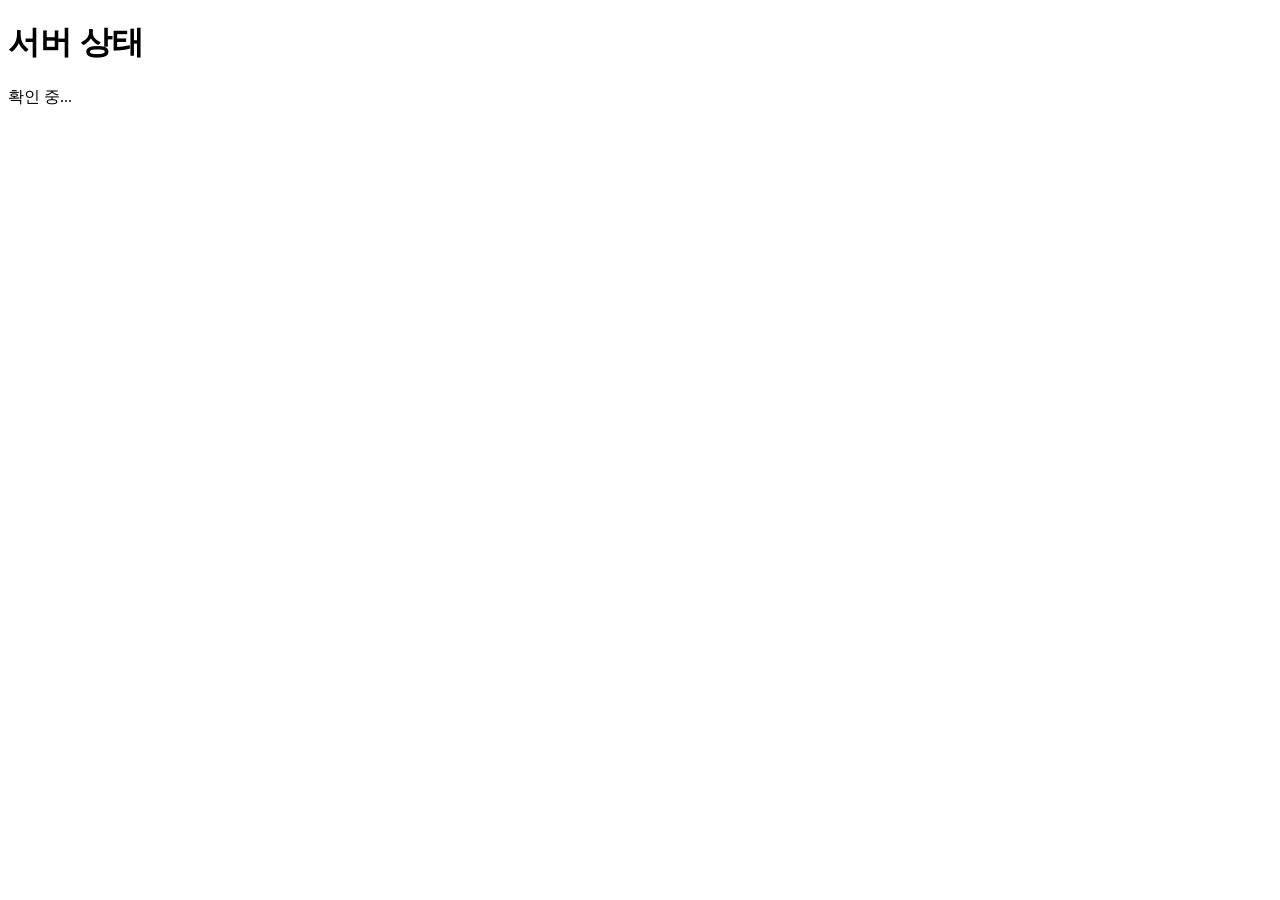
==== static/01-status.html @ 78d67246 "Add FastAPI app examples" ====
<!DOCTYPE html>
<html lang="ko">
<head>
    <meta charset="utf-8">
    <title>서버 상태</title>
</head>

<body>
    <h1>서버 상태</h1>

    <p id="status">확인 중...</p>
    <p id="info"></p>

    <script>
        async function load() {
            const health = await (await fetch("/health")).json();
            const info = await (await fetch("/info")).json();

            document.getElementById("status").textContent =
                "상태: " + health.status;

            document.getElementById("info").textContent =
                info.name + " v" + info.version;
        }

        load();
    </script>
</body>
</html>
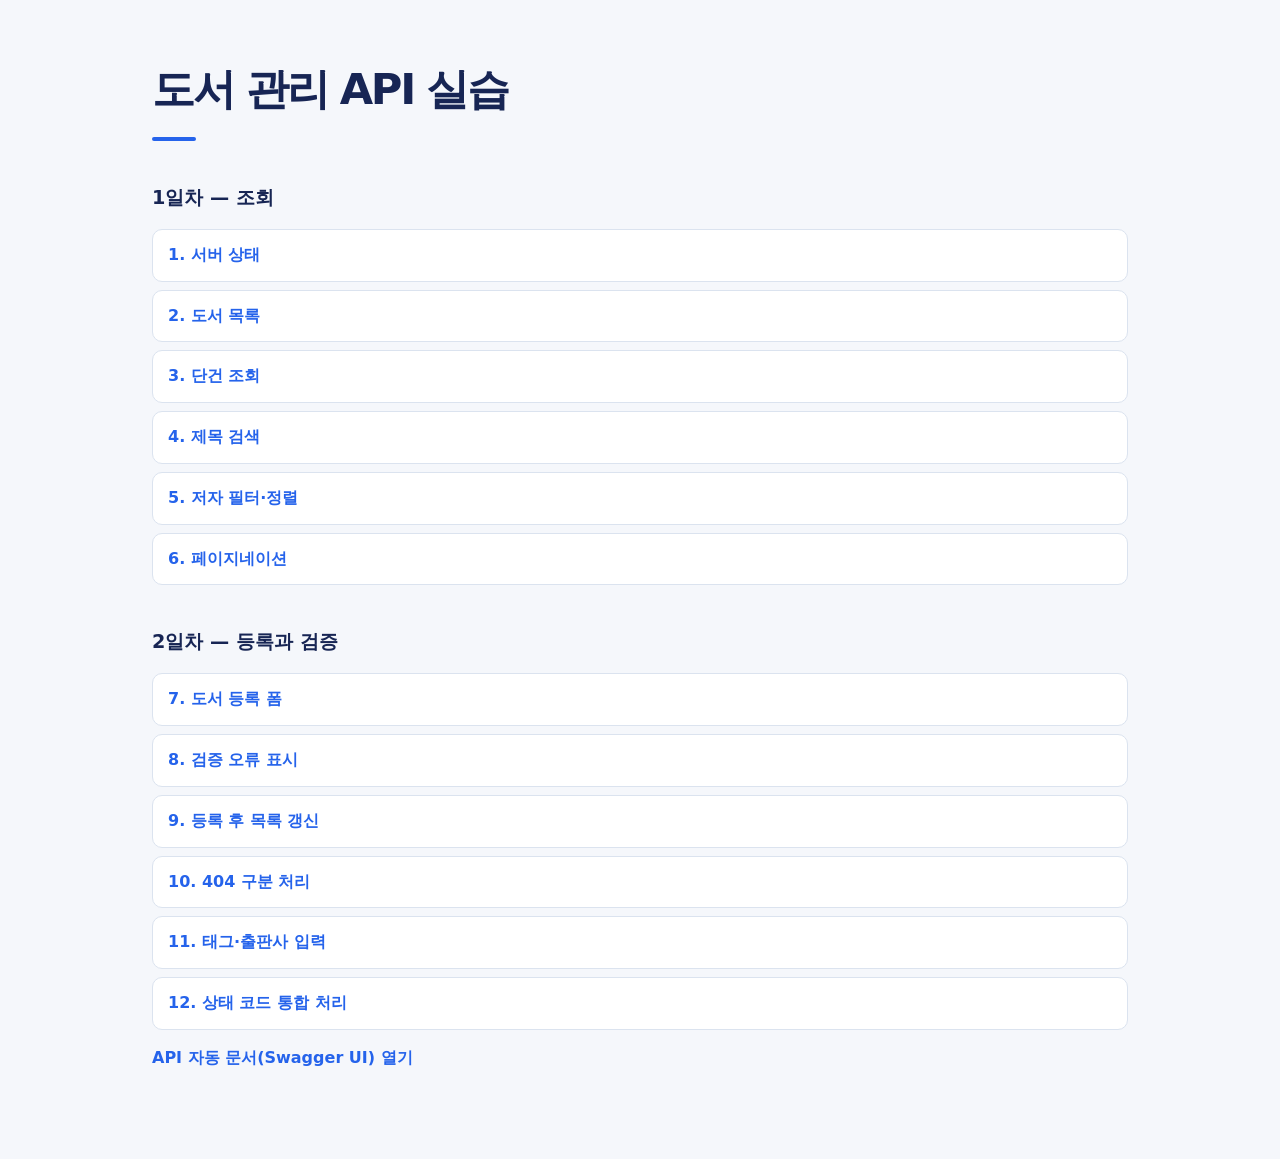
==== commit 7a1199fa: "Build books dashboard and external API examples" ====
--- a/static/01-status.html
+++ b/static/01-status.html
@@ -2,28 +2,36 @@
 <html lang="ko">
 <head>
     <meta charset="utf-8">
-    <title>서버 상태</title>
+    <link rel="stylesheet" href="style.css">
+    <title>도서 관리 API 실습</title>
 </head>
+<body>
 
-<body>
-    <h1>서버 상태</h1>
+<h1>도서 관리 API 실습</h1>
 
-    <p id="status">확인 중...</p>
-    <p id="info"></p>
+<h2>1일차 — 조회</h2>
+<ul>
+    <li><a href="01-status.html">1. 서버 상태</a></li>
+    <li><a href="02-list.html">2. 도서 목록</a></li>
+    <li><a href="03-detail.html">3. 단건 조회</a></li>
+    <li><a href="04-search.html">4. 제목 검색</a></li>
+    <li><a href="05-filter.html">5. 저자 필터·정렬</a></li>
+    <li><a href="06-page.html">6. 페이지네이션</a></li>
+</ul>
 
-    <script>
-        async function load() {
-            const health = await (await fetch("/health")).json();
-            const info = await (await fetch("/info")).json();
+<h2>2일차 — 등록과 검증</h2>
+<ul>
+    <li><a href="07-create.html">7. 도서 등록 폼</a></li>
+    <li><a href="08-validate.html">8. 검증 오류 표시</a></li>
+    <li><a href="09-create-list.html">9. 등록 후 목록 갱신</a></li>
+    <li><a href="10-detail-404.html">10. 404 구분 처리</a></li>
+    <li><a href="11-nested.html">11. 태그·출판사 입력</a></li>
+    <li><a href="12-final.html">12. 상태 코드 통합 처리</a></li>
+</ul>
 
-            document.getElementById("status").textContent =
-                "상태: " + health.status;
+<p>
+    <a href="/docs">API 자동 문서(Swagger UI) 열기</a>
+</p>
 
-            document.getElementById("info").textContent =
-                info.name + " v" + info.version;
-        }
-
-        load();
-    </script>
 </body>
-</html>+</html>
--- a/static/style.css
+++ b/static/style.css
@@ -0,0 +1,162 @@
+:root {
+    --navy: #172554;
+    --blue: #2563eb;
+    --blue-soft: #eff6ff;
+    --ink: #172033;
+    --muted: #64748b;
+    --line: #dbe3ef;
+    --surface: #ffffff;
+    --canvas: #f5f7fb;
+    --danger: #dc2626;
+    --success: #15803d;
+}
+
+* { box-sizing: border-box; }
+
+body {
+    max-width: 1040px;
+    min-height: 100vh;
+    margin: 0 auto;
+    padding: 56px 32px 72px;
+    color: var(--ink);
+    background: var(--canvas);
+    font-family: "Pretendard", "Noto Sans KR", system-ui, sans-serif;
+    line-height: 1.55;
+}
+
+h1 {
+    margin: 0 0 8px;
+    color: var(--navy);
+    font-size: clamp(1.9rem, 4vw, 2.7rem);
+    letter-spacing: -0.055em;
+}
+
+h1::after {
+    display: block;
+    width: 44px;
+    height: 4px;
+    margin-top: 14px;
+    border-radius: 99px;
+    background: var(--blue);
+    content: "";
+}
+
+h2 { margin: 42px 0 16px; color: var(--navy); font-size: 1.2rem; }
+
+.nested-page > input {
+    width: calc(33.333% - 8px);
+    margin-right: 4px;
+}
+
+.nested-page #saveBtn { display: block; margin-top: 14px; }
+.nested-page #result:empty { display: none; }
+.nested-page #result { border-left: 4px solid var(--success); }
+.nested-page #list { padding: 22px; border: 1px solid var(--line); border-radius: 16px; background: var(--surface); box-shadow: 0 10px 24px rgba(15, 23, 42, .05); }
+.nested-page #list li { margin-bottom: 8px; }
+
+input, select {
+    min-height: 46px;
+    margin: 8px 6px 8px 0;
+    padding: 0 13px;
+    border: 1px solid var(--line);
+    border-radius: 10px;
+    outline: none;
+    color: var(--ink);
+    background: var(--surface);
+    font: inherit;
+    transition: border-color .18s, box-shadow .18s;
+}
+
+input:focus, select:focus {
+    border-color: var(--blue);
+    box-shadow: 0 0 0 4px rgba(37, 99, 235, .13);
+}
+
+button {
+    min-height: 46px;
+    margin: 8px 0;
+    padding: 0 18px;
+    border: 0;
+    border-radius: 10px;
+    color: white;
+    background: var(--blue);
+    box-shadow: 0 6px 14px rgba(37, 99, 235, .2);
+    cursor: pointer;
+    font: 700 .95rem inherit;
+    transition: transform .18s, background .18s, box-shadow .18s;
+}
+
+button:hover { background: #1d4ed8; box-shadow: 0 8px 18px rgba(37, 99, 235, .28); transform: translateY(-1px); }
+button:active { transform: translateY(0); }
+
+ul { margin: 16px 0; padding: 0; list-style: none; }
+li { margin-bottom: 8px; padding: 13px 15px; border: 1px solid var(--line); border-radius: 10px; background: var(--surface); }
+a { color: var(--blue); font-weight: 700; text-decoration: none; }
+a:hover { text-decoration: underline; }
+
+table { overflow: hidden; width: 100% !important; margin-top: 20px; border: 1px solid var(--line) !important; border-radius: 12px; background: var(--surface); box-shadow: 0 8px 22px rgba(15, 23, 42, .05); }
+th, td { padding: 13px !important; border: 0 !important; border-bottom: 1px solid var(--line) !important; text-align: left !important; }
+th { color: var(--muted); background: #f8fafc !important; font-size: .84rem; }
+tr:last-child td { border-bottom: 0 !important; }
+
+#result, #msg, #ok, #errors {
+    display: block;
+    margin-top: 16px;
+    padding: 13px 15px;
+    border-radius: 10px;
+    background: var(--surface);
+    box-shadow: 0 5px 14px rgba(15, 23, 42, .04);
+}
+
+#errors { color: var(--danger); border-left: 4px solid var(--danger); }
+
+@media (max-width: 640px) {
+    body { padding: 34px 18px 52px; }
+    input, select, button { width: 100%; margin-right: 0; }
+    .nested-page > input { width: 100%; }
+    table { display: block; overflow-x: auto; }
+}
+
+.dashboard-page { display: grid; grid-template-columns: 250px minmax(0, 1fr); max-width: none; padding: 0; background: var(--canvas); }
+.sidebar { position: sticky; top: 0; height: 100vh; padding: 30px 18px; color: #cbd5e1; background: var(--navy); }
+.brand { display: block; margin: 0 10px 38px; color: white; font-size: 1.45rem; font-weight: 900; letter-spacing: -.05em; }
+.brand span { display: block; margin-top: 1px; color: #93c5fd; font-size: .62rem; letter-spacing: .14em; }
+.sidebar nav p { margin: 22px 10px 7px; color: #94a3b8; font-size: .67rem; font-weight: 800; letter-spacing: .1em; }
+.sidebar nav a { display: block; margin: 2px 0; padding: 9px 10px; border-radius: 8px; color: #cbd5e1; font-size: .9rem; font-weight: 600; }
+.sidebar nav a:hover, .sidebar nav a.active { color: white; background: rgba(255, 255, 255, .12); text-decoration: none; }
+.docs-link { position: absolute; bottom: 28px; left: 28px; color: #93c5fd; font-size: .83rem; }
+.dashboard-main { max-width: 1120px; padding: 68px 7vw; }
+.dashboard-header { display: flex; align-items: flex-start; justify-content: space-between; gap: 24px; }
+.primary-link { display: inline-flex; flex: none; align-items: center; min-height: 46px; padding: 0 18px; border-radius: 10px; color: white; background: var(--blue); box-shadow: 0 6px 14px rgba(37, 99, 235, .2); }
+.primary-link:hover { color: white; background: #1d4ed8; text-decoration: none; }
+.summary-grid, .quick-grid { display: grid; grid-template-columns: repeat(3, 1fr); gap: 16px; }
+.summary-grid { margin: 34px 0 50px; }
+.summary-card, .quick-grid a { min-height: 160px; padding: 22px; border: 1px solid var(--line); border-radius: 16px; background: var(--surface); box-shadow: 0 10px 24px rgba(15, 23, 42, .05); }
+.summary-card span, .summary-card small { display: block; color: var(--muted); font-size: .84rem; }
+.summary-card strong { display: block; margin: 10px 0 8px; color: var(--navy); font-size: 2rem; letter-spacing: -.06em; }
+.summary-card a { font-size: .82rem; }
+.summary-card.featured { color: white; border: 0; background: linear-gradient(135deg, #1d4ed8, #172554); }
+.summary-card.featured span, .summary-card.featured small, .summary-card.featured strong { color: white; }
+.quick-section h2 { margin: 0; }
+.quick-grid { margin-top: 18px; }
+.quick-grid a { display: flex; flex-direction: column; color: var(--ink); transition: transform .18s, box-shadow .18s; }
+.quick-grid a:hover { box-shadow: 0 16px 30px rgba(15, 23, 42, .1); text-decoration: none; transform: translateY(-3px); }
+.quick-grid b { color: var(--blue); font-size: .77rem; }
+.quick-grid strong { margin: 14px 0 6px; color: var(--navy); font-size: 1.05rem; }
+.quick-grid span { color: var(--muted); font-size: .88rem; font-weight: 500; }
+
+@media (max-width: 860px) {
+    .dashboard-page { display: block; }
+    .sidebar { position: static; height: auto; padding: 20px; }
+    .sidebar nav { display: flex; gap: 4px; overflow-x: auto; }
+    .sidebar nav p, .docs-link { display: none; }
+    .sidebar nav a { flex: none; }
+    .brand { margin: 0 0 16px; }
+    .dashboard-main { padding: 40px 24px; }
+}
+
+@media (max-width: 640px) {
+    .dashboard-header, .summary-grid, .quick-grid { display: block; }
+    .primary-link { margin-top: 8px; }
+    .summary-card, .quick-grid a { min-height: auto; margin-bottom: 12px; }
+}
